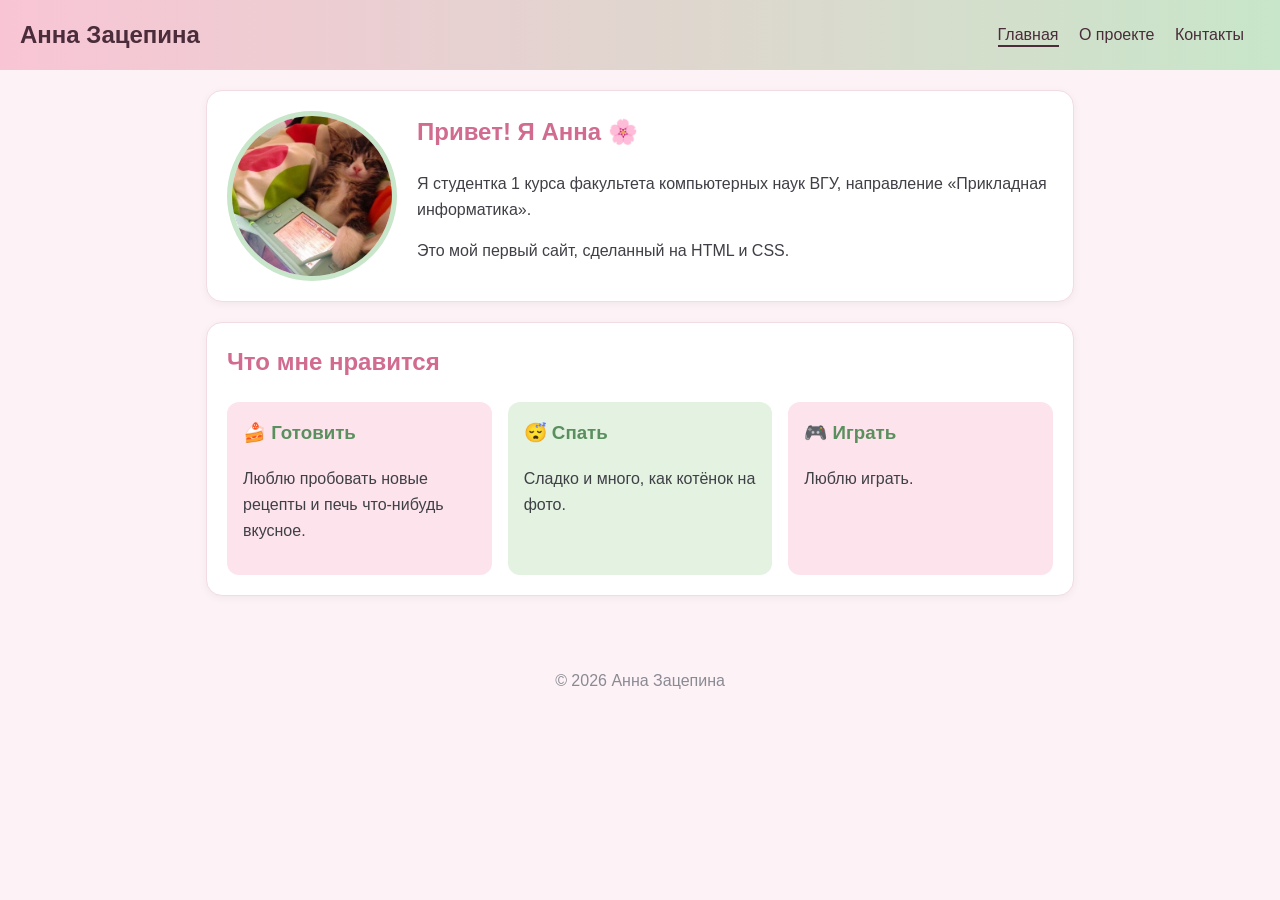
==== index.html @ ad32cc2b "Add files via upload" ====
<!doctype html>
<html lang="ru">
<head>
    <meta charset="UTF-8">
    <meta name="viewport" content="width=device-width, initial-scale=1.0">
    <title>Анна Зацепина - Главная</title>
    <link rel="stylesheet" href="style.css">
</head>
<body>
    <header>
        <h1 class="logo">Анна Зацепина</h1>
        <nav>
            <a href="index.html" class="active">Главная</a>
            <a href="about.html">О проекте</a>
            <a href="contacts.html">Контакты</a>
        </nav>
    </header>

    <main>
        <section class="hero">
            <img src="img/cat_photo.png" alt="Котёнок спит рядом с игровой приставкой" class="avatar">
            <div>
                <h2>Привет! Я Анна 🌸</h2>
                <p>Я студентка 1 курса факультета компьютерных наук ВГУ, направление «Прикладная информатика».</p>
                <p>Это мой первый сайт, сделанный на HTML и CSS.</p>
            </div>
        </section>

        <section>
            <h2>Что мне нравится</h2>
            <div class="cards">
                <article class="card">
                    <h3>🍰 Готовить</h3>
                    <p>Люблю пробовать новые рецепты и печь что-нибудь вкусное.</p>
                </article>
                <article class="card">
                    <h3>😴 Спать</h3>
                    <p>Сладко и много, как котёнок на фото.</p>
                </article>
                <article class="card">
                    <h3>🎮 Играть</h3>
                    <p>Люблю играть.</p>
                </article>
            </div>
        </section>
    </main>

    <footer>
        <p>© 2026 Анна Зацепина</p>
    </footer>
</body>
</html>
---- style.css ----
* {
    box-sizing: border-box;
}

body {
    margin: 0;
    font-family: Arial, sans-serif;
    background: #fdf2f6;          /* нежно-розовый фон */
    color: #3f3f46;
    line-height: 1.6;
}

/* Шапка и меню: розовый переходит в зелёный */
header {
    background: linear-gradient(90deg, #f9c5d5, #c8e6c9);
    color: #4a2c3a;
    padding: 16px 20px;
    display: flex;
    flex-direction: column;
    gap: 8px;
}

.logo {
    margin: 0;
    font-size: 24px;
}

nav a {
    color: #4a2c3a;
    text-decoration: none;
    margin-right: 16px;
    padding-bottom: 2px;
}

nav a:hover,
nav a.active {
    border-bottom: 2px solid #4a2c3a;
}

/* Основная часть */
main {
    max-width: 900px;
    margin: 0 auto;
    padding: 20px 16px;
}

section {
    background: white;
    border-radius: 16px;
    padding: 20px;
    margin-bottom: 20px;
    border: 1px solid #f3dbe4;
    box-shadow: 0 2px 8px rgba(0, 0, 0, 0.05);
}

h2 {
    color: #d16b8f;               /* розовый */
    margin-top: 0;
}

h3 {
    color: #5a8f5e;               /* зелёный */
}

a {
    color: #d16b8f;
}

/* Блок с фото */
.hero {
    display: flex;
    flex-direction: column;
    align-items: center;
    gap: 20px;
    text-align: center;
}

.avatar {
    width: 170px;
    height: 170px;
    border-radius: 50%;
    object-fit: cover;
    border: 5px solid #c8e6c9;    /* зелёная рамка */
}

/* Карточки: чередуем розовый и зелёный */
.cards {
    display: flex;
    flex-direction: column;
    gap: 16px;
}

.card {
    background: #fde4ec;
    border-radius: 12px;
    padding: 16px;
    flex: 1;
}

.card:nth-child(even) {
    background: #e3f2e1;
}

.card h3 {
    margin-top: 0;
}

.contacts {
    list-style: none;
    padding: 0;
}

.contacts li {
    margin-bottom: 10px;
}

/* Подвал */
footer {
    text-align: center;
    padding: 16px;
    color: #8a8a93;
}

/* Адаптив: на широком экране */
@media (min-width: 768px) {
    header {
        flex-direction: row;
        justify-content: space-between;
        align-items: center;
    }

    .hero {
        flex-direction: row;
        text-align: left;
    }

    .cards {
        flex-direction: row;
    }
}
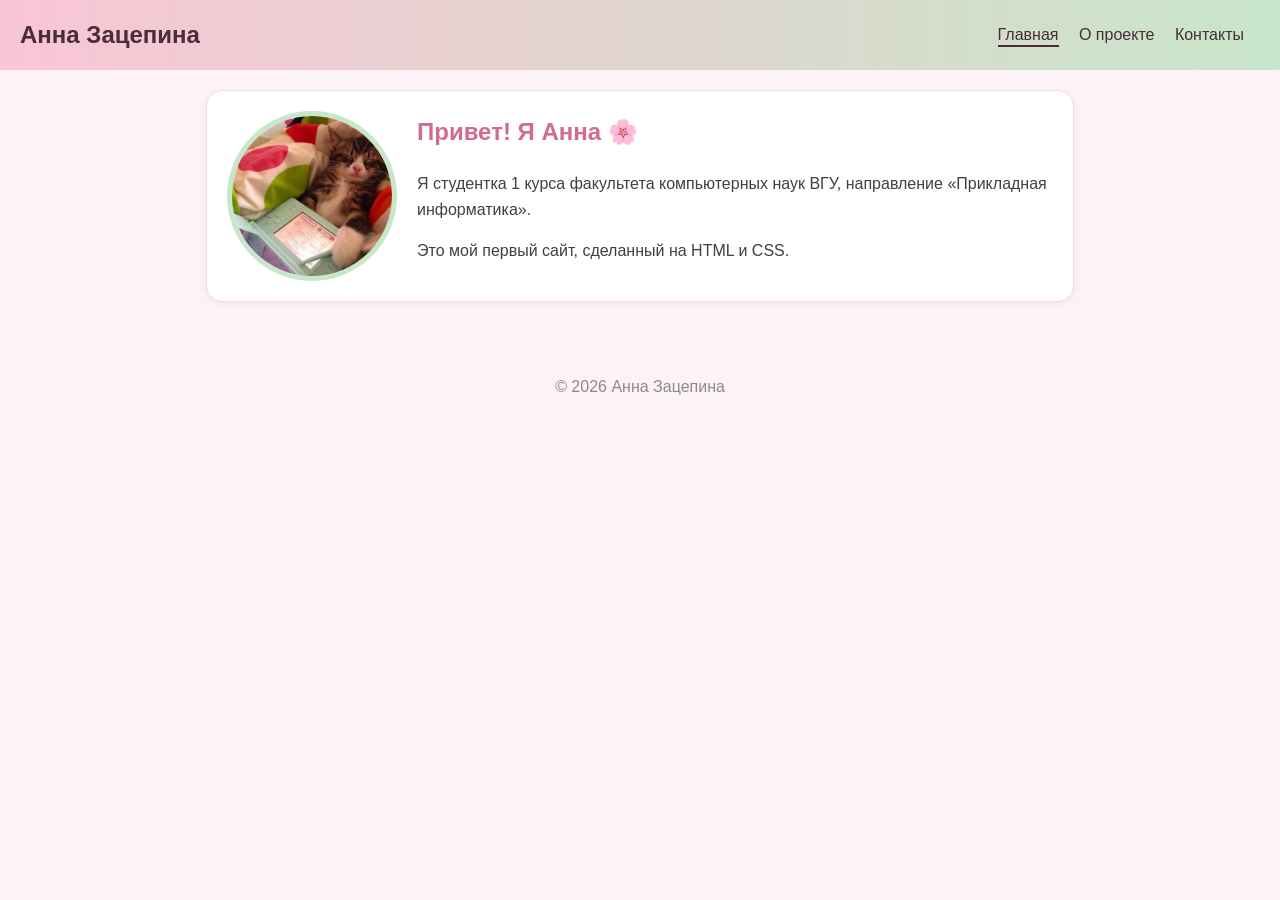
==== commit 0afaf05e: "Add files via upload" ====
--- a/index.html
+++ b/index.html
@@ -25,24 +25,6 @@
                 <p>Это мой первый сайт, сделанный на HTML и CSS.</p>
             </div>
         </section>
-
-        <section>
-            <h2>Что мне нравится</h2>
-            <div class="cards">
-                <article class="card">
-                    <h3>🍰 Готовить</h3>
-                    <p>Люблю пробовать новые рецепты и печь что-нибудь вкусное.</p>
-                </article>
-                <article class="card">
-                    <h3>😴 Спать</h3>
-                    <p>Сладко и много, как котёнок на фото.</p>
-                </article>
-                <article class="card">
-                    <h3>🎮 Играть</h3>
-                    <p>Люблю играть.</p>
-                </article>
-            </div>
-        </section>
     </main>
 
     <footer>
